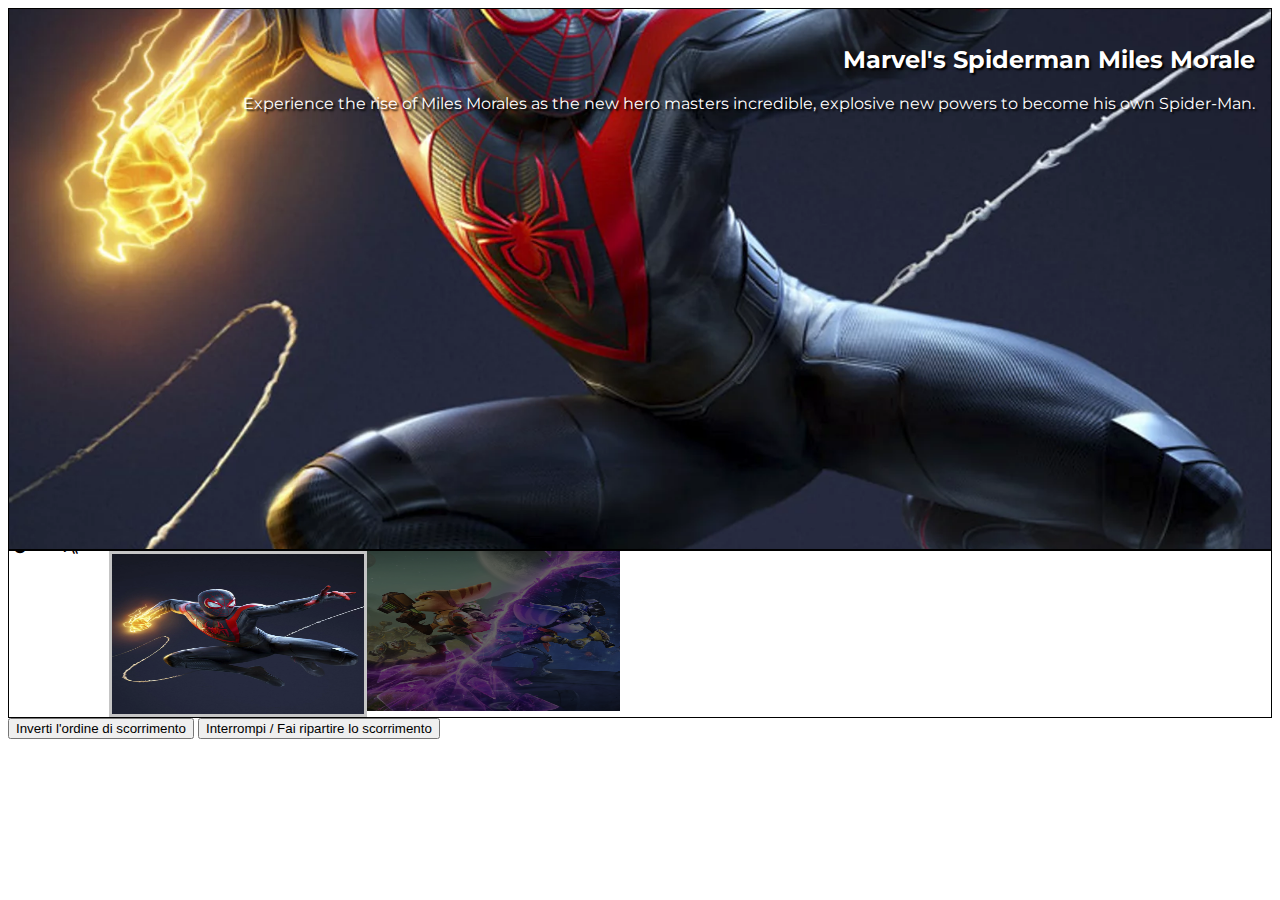
==== index.html @ 46ad8220 "add1: new project" ====
<!DOCTYPE html>
<html lang="en">
  <head>
    <meta charset="UTF-8" />
    <meta http-equiv="X-UA-Compatible" content="IE=edge" />
    <meta name="viewport" content="width=device-width, initial-scale=1.0" />

    <!-- Montserrat google font -->
    <link
      href="https://fonts.googleapis.com/css?family=Montserrat:400,500,600,700"
      rel="stylesheet"
    />

    <!-- Font-Awesome cdn v6 -->
    <link
      rel="stylesheet"
      href="https://cdnjs.cloudflare.com/ajax/libs/font-awesome/6.0.0/css/all.min.css"
    />

    <!-- Bootstrap 5.1 -->
    <link
      href="https://cdn.jsdelivr.net/npm/bootstrap@5.1.3/dist/css/bootstrap.min.css"
      rel="stylesheet"
      integrity="sha384-1BmE4kWBq78iYhFldvKuhfTAU6auU8tT94WrHftjDbrCEXSU1oBoqyl2QvZ6jIW3"
      crossorigin="anonymous"
    />

    <!-- Custom style -->
    <link rel="stylesheet" href="css/style.css" />

    <title>JS Array Carousel with Objects</title>
  </head>
  <body>
    <main>
      <div class="container-fluid p-5">
        <div class="row text-center">
          <div class="col-12 p-3" id="my-before-carousel"></div>

          <div class="col-12 p-5">
            <div
              class="my-carousel-container d-flex flex-column px-5"
              id="my-carousel"
            >
              <div class="my-carousel-images">
                <!-- immagini -->
                <!-- immagine 1 -->
                <div class="my-carousel-item active" carousel-item="1">
                  <img
                    class="img-fluid"
                    src="./img/01.webp"
                    alt="Marvel's Spiderman Miles Morale picture"
                  />
                  <div class="item-description px-3">
                    <h2>Marvel's Spiderman Miles Morale</h2>
                    <p>
                      Experience the rise of Miles Morales as the new hero
                      masters incredible, explosive new powers to become his own
                      Spider-Man.
                    </p>
                  </div>
                </div>
                <!-- /immagine 1 -->

                <!-- immagine 2 -->
                <div class="my-carousel-item" carousel-item="1">
                  <img
                    class="img-fluid"
                    src="./img/02.webp"
                    alt="Ratchet & Clank: Rift Apart"
                  />
                  <div class="item-description px-3">
                    <h2>Ratchet & Clank: Rift Apart</h2>
                    <p>
                      Go dimension-hopping with Ratchet and Clank as they take
                      on an evil emperor from another reality.
                    </p>
                  </div>
                </div>
                <!-- /immagine 2 -->

                <!-- etc .... -->
              </div>
              <div class="my-thumbnails position-relative">
                <!-- prev -->
                <div class="my-previous position-absolute">
                  <span class="my-prev-hook"></span>
                </div>
                <!-- next -->
                <div class="my-next position-absolute">
                  <span class="my-next-hook"></span>
                </div>
                <!-- immagini interne -->
                <img
                  class="img-fluid my-thumbnail active"
                  src="./img/01.webp"
                  alt="Thumbnail of Marvel's Spiderman Miles Morale picture"
                />
                <img
                  class="img-fluid my-thumbnail"
                  src="./img/02.webp"
                  alt="Thumbnail of Ratchet & Clank: Rift Apart picture"
                />
                <!-- etc ... -->
              </div>
            </div>
          </div>

          <div class="col-12 p-3" id="my-after-carousel">
            <button id="my-order-button" class="btn btn-primary">
              Inverti l'ordine di scorrimento
            </button>
            <button id="my-stop-button" class="btn btn-primary">
              Interrompi / Fai ripartire lo scorrimento
            </button>
          </div>
        </div>
      </div>
    </main>
    <script src="./js/main.js"></script>
  </body>
</html>
---- css/style.css ----
body{
    font-family: "Montserrat", sans-serif;
}

div.my-carousel-container{
    min-height: 700px;
    min-width: 800px ;
    max-width: 1350px;
    margin: 0 auto;
    /* background-color: aquamarine; */
}

div.my-carousel-images{
    /* background-color: cadetblue; */
    height: 540px;
    border: 1px solid;
}

div.my-thumbnails{
    /* background-color: violet; */
    height: 160px;
    border: 1px solid;
}

div.my-previous,
div.my-next{
    height: 40px;
    width: 40px;
    border-radius: 50%;
    padding: 5px;
    background-color: rgba(255, 255, 255, .5);
    z-index: 1;
    top: 50%;
    transform: translateY(-50%);
    cursor: pointer;
}

div.my-previous{
    left: 1rem;
}

div.my-next{
    right: 1rem;
}

div.my-previous > span::after{
    font-family: "Font Awesome 5 Free";
    font-weight: 900;
    content: "\f7fb";
    line-height: 30px;
}

div.my-next > span::after{
    font-family: "Font Awesome 5 Free";
    font-weight: 900;
    content: "\f520";
    line-height: 30px;
}

div.my-carousel-item{
    display: none;
}

div.my-carousel-item.active{
    display: block;
}

div.my-carousel-item{
    height: 100%;
    position: relative;
    display: none;
}

div.my-carousel-item img{
    height: 100%;
    width: 100%;
    object-fit: cover;
}

div.item-description{
    position: absolute;
    top: 1rem;
    right: 1rem;
    color: white;
    text-align: end;
    text-shadow: 2px 2px 2px black;
}

div#my-carousel .my-thumbnails{
    flex-basis: 20%;
    height: 100%;
    display: flex;
    overflow-x: auto;
    position: relative;
}

div#my-carousel .my-thumbnails .my-thumbnail{
    height: 160px;
    width: calc(100% / 5);
    filter: brightness(.4);
}

div#my-carousel .my-thumbnails .my-thumbnail img{
    object-fit: cover;
    height: 100%;
    width: 100%;
}

div#my-carousel .my-thumbnails .my-thumbnail.active{
    filter:brightness(1);
    border: 3px rgb(197, 197, 197) solid;
}
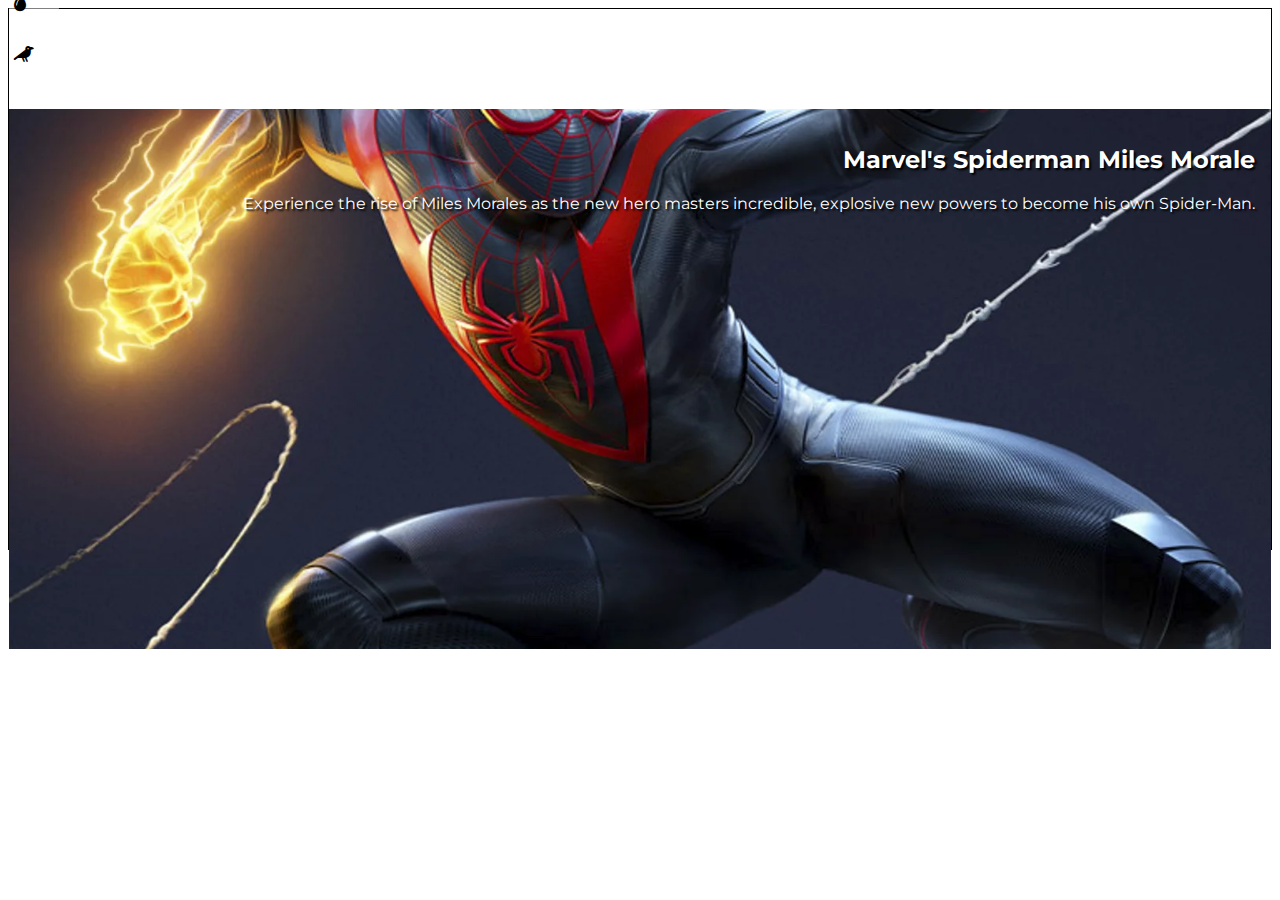
==== commit 00ba8c76: "add: milestone 1" ====
--- a/index.html
+++ b/index.html
@@ -1,87 +1,38 @@
 <!DOCTYPE html>
 <html lang="en">
-  <head>
-    <meta charset="UTF-8" />
-    <meta http-equiv="X-UA-Compatible" content="IE=edge" />
-    <meta name="viewport" content="width=device-width, initial-scale=1.0" />
 
-    <!-- Montserrat google font -->
-    <link
-      href="https://fonts.googleapis.com/css?family=Montserrat:400,500,600,700"
-      rel="stylesheet"
-    />
+<head>
+  <meta charset="UTF-8" />
+  <meta http-equiv="X-UA-Compatible" content="IE=edge" />
+  <meta name="viewport" content="width=device-width, initial-scale=1.0" />
 
-    <!-- Font-Awesome cdn v6 -->
-    <link
-      rel="stylesheet"
-      href="https://cdnjs.cloudflare.com/ajax/libs/font-awesome/6.0.0/css/all.min.css"
-    />
+  <!-- Montserrat google font -->
+  <link href="https://fonts.googleapis.com/css?family=Montserrat:400,500,600,700" rel="stylesheet" />
 
-    <!-- Bootstrap 5.1 -->
-    <link
-      href="https://cdn.jsdelivr.net/npm/bootstrap@5.1.3/dist/css/bootstrap.min.css"
-      rel="stylesheet"
-      integrity="sha384-1BmE4kWBq78iYhFldvKuhfTAU6auU8tT94WrHftjDbrCEXSU1oBoqyl2QvZ6jIW3"
-      crossorigin="anonymous"
-    />
+  <!-- Font-Awesome cdn v6 -->
+  <link rel="stylesheet" href="https://cdnjs.cloudflare.com/ajax/libs/font-awesome/6.0.0/css/all.min.css" />
 
-    <!-- Custom style -->
-    <link rel="stylesheet" href="css/style.css" />
+  <!-- Bootstrap 5.1 -->
+  <link href="https://cdn.jsdelivr.net/npm/bootstrap@5.1.3/dist/css/bootstrap.min.css" rel="stylesheet"
+    integrity="sha384-1BmE4kWBq78iYhFldvKuhfTAU6auU8tT94WrHftjDbrCEXSU1oBoqyl2QvZ6jIW3" crossorigin="anonymous" />
 
-    <title>JS Array Carousel with Objects</title>
-  </head>
-  <body>
-    <main>
-      <div class="container-fluid p-5">
-        <div class="row text-center">
-          <div class="col-12 p-3" id="my-before-carousel"></div>
+  <!-- Custom style -->
+  <link rel="stylesheet" href="css/style.css" />
 
-          <div class="col-12 p-5">
-            <div
-              class="my-carousel-container d-flex flex-column px-5"
-              id="my-carousel"
-            >
-              <div class="my-carousel-images">
-                <!-- immagini -->
-                <!-- immagine 1 -->
-                <div class="my-carousel-item active" carousel-item="1">
-                  <img
-                    class="img-fluid"
-                    src="./img/01.webp"
-                    alt="Marvel's Spiderman Miles Morale picture"
-                  />
-                  <div class="item-description px-3">
-                    <h2>Marvel's Spiderman Miles Morale</h2>
-                    <p>
-                      Experience the rise of Miles Morales as the new hero
-                      masters incredible, explosive new powers to become his own
-                      Spider-Man.
-                    </p>
-                  </div>
-                </div>
-                <!-- /immagine 1 -->
+  <title>JS Array Carousel with Objects</title>
+</head>
 
-                <!-- immagine 2 -->
-                <div class="my-carousel-item" carousel-item="1">
-                  <img
-                    class="img-fluid"
-                    src="./img/02.webp"
-                    alt="Ratchet & Clank: Rift Apart"
-                  />
-                  <div class="item-description px-3">
-                    <h2>Ratchet & Clank: Rift Apart</h2>
-                    <p>
-                      Go dimension-hopping with Ratchet and Clank as they take
-                      on an evil emperor from another reality.
-                    </p>
-                  </div>
-                </div>
-                <!-- /immagine 2 -->
+<body>
+  <main>
+    <div class="container-fluid p-5">
+      <div class="row text-center">
+        <div class="col-12 p-3" id="my-before-carousel"></div>
 
-                <!-- etc .... -->
-              </div>
-              <div class="my-thumbnails position-relative">
-                <!-- prev -->
+        <div class="col-12 p-5">
+          <div class="my-carousel-container d-flex flex-column px-5" id="my-carousel">
+            <div class="my-carousel-images">
+              <!-- immagini -->
+      
                 <div class="my-previous position-absolute">
                   <span class="my-prev-hook"></span>
                 </div>
@@ -89,8 +40,14 @@
                 <div class="my-next position-absolute">
                   <span class="my-next-hook"></span>
                 </div>
-                <!-- immagini interne -->
-                <img
+              </div>
+              <!-- etc .... -->
+            </div>
+            <!-- <div class="my-thumbnails position-relative"> -->
+              <!-- prev -->
+
+              <!-- immagini interne -->
+              <!-- <img
                   class="img-fluid my-thumbnail active"
                   src="./img/01.webp"
                   alt="Thumbnail of Marvel's Spiderman Miles Morale picture"
@@ -99,23 +56,24 @@
                   class="img-fluid my-thumbnail"
                   src="./img/02.webp"
                   alt="Thumbnail of Ratchet & Clank: Rift Apart picture"
-                />
-                <!-- etc ... -->
-              </div>
-            </div>
+                /> -->
+              <!-- etc ... -->
+            <!-- </div> -->
           </div>
+        </div>
 
-          <div class="col-12 p-3" id="my-after-carousel">
+        <!-- <div class="col-12 p-3" id="my-after-carousel">
             <button id="my-order-button" class="btn btn-primary">
               Inverti l'ordine di scorrimento
             </button>
             <button id="my-stop-button" class="btn btn-primary">
               Interrompi / Fai ripartire lo scorrimento
             </button>
-          </div>
-        </div>
+          </div> -->
       </div>
-    </main>
-    <script src="./js/main.js"></script>
-  </body>
-</html>
+    </div>
+  </main>
+  <script src="./js/main.js"></script>
+</body>
+
+</html>--- a/css/style.css
+++ b/css/style.css
@@ -36,12 +36,14 @@
 }
 
 div.my-previous{
-    left: 1rem;
+    left: 12rem;
+    top: 30rem;
 }
 
 div.my-next{
-    right: 1rem;
-}
+    right: 12rem;
+    top: 30rem;
+} 
 
 div.my-previous > span::after{
     font-family: "Font Awesome 5 Free";
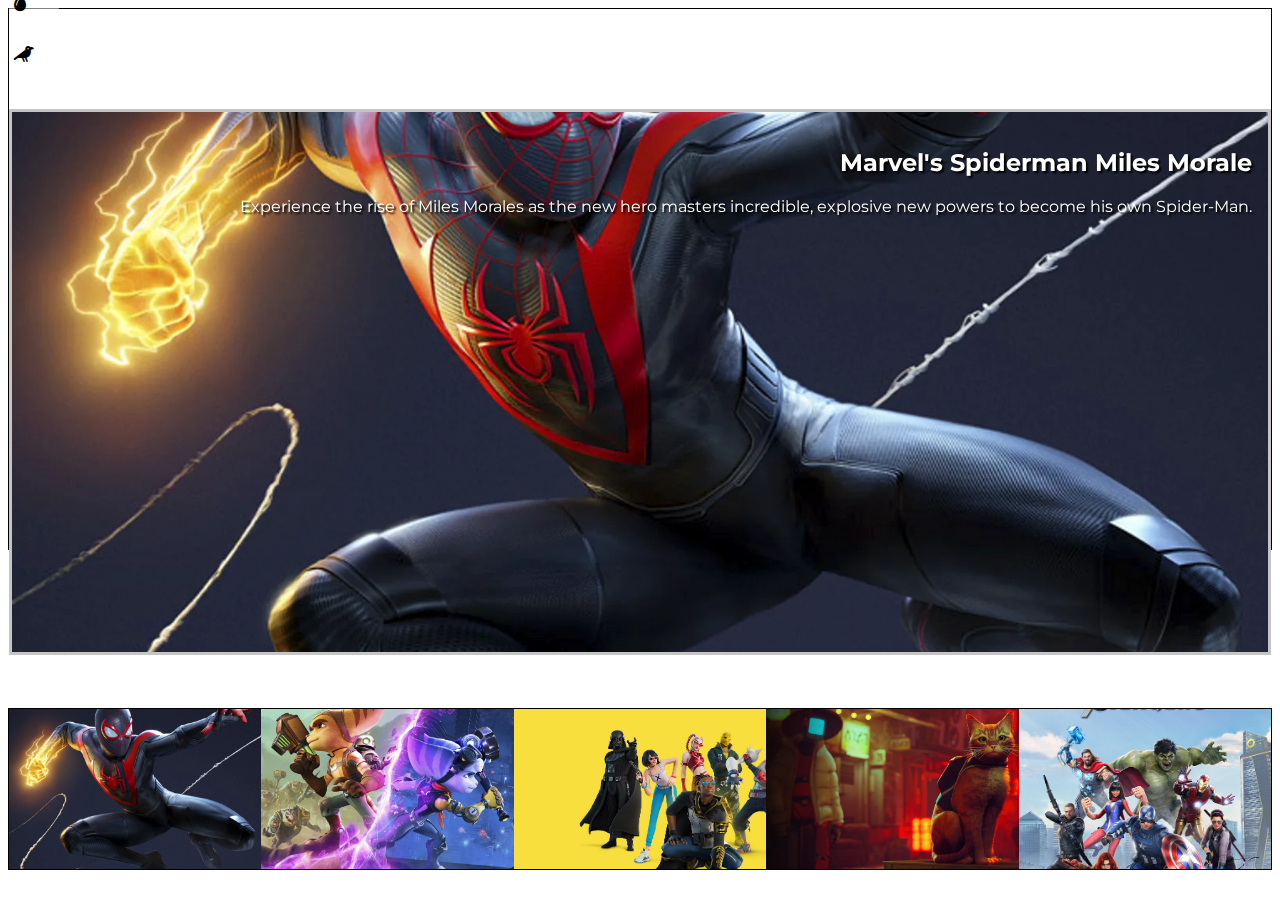
==== commit 2308c226: "add: bonus 1" ====
--- a/index.html
+++ b/index.html
@@ -43,7 +43,7 @@
               </div>
               <!-- etc .... -->
             </div>
-            <!-- <div class="my-thumbnails position-relative"> -->
+            <div class="my-thumbnails position-relative">
               <!-- prev -->
 
               <!-- immagini interne -->
@@ -58,7 +58,7 @@
                   alt="Thumbnail of Ratchet & Clank: Rift Apart picture"
                 /> -->
               <!-- etc ... -->
-            <!-- </div> -->
+            </div>
           </div>
         </div>
 
--- a/css/style.css
+++ b/css/style.css
@@ -102,7 +102,7 @@
     filter: brightness(.4);
 }
 
-div#my-carousel .my-thumbnails .my-thumbnail img{
+div#my-carousel .my-thumbnails  img{
     object-fit: cover;
     height: 100%;
     width: 100%;
@@ -113,4 +113,22 @@
     border: 3px rgb(197, 197, 197) solid;
 }
 
+.my-thumbnail {
+    object-fit: cover;
+    height: 100%;
+    width: calc(100% / 5);
+   
+}
 
+.my-thumbnails{
+    flex-basis: 20%;
+    height: 100%;
+    display: flex;
+    overflow-x: auto;
+    position: relative;
+}
+
+.active{
+    filter:brightness(1);
+    border: 3px rgb(197, 197, 197) solid;
+}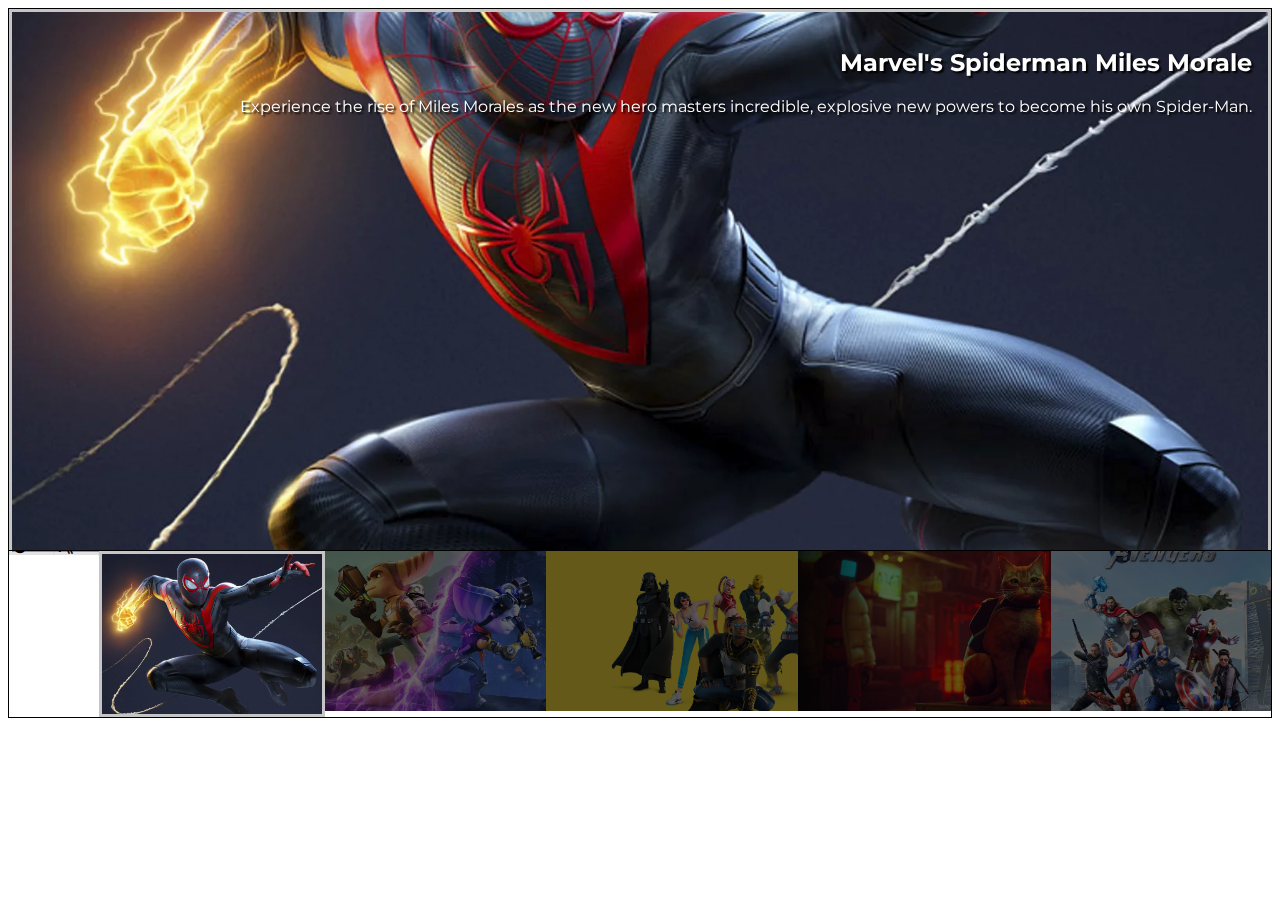
==== commit a7c84f27: "add: bonus 1 part-2" ====
--- a/index.html
+++ b/index.html
@@ -33,16 +33,10 @@
             <div class="my-carousel-images">
               <!-- immagini -->
       
-                <div class="my-previous position-absolute">
-                  <span class="my-prev-hook"></span>
-                </div>
-                <!-- next -->
-                <div class="my-next position-absolute">
-                  <span class="my-next-hook"></span>
-                </div>
+                
               </div>
               <!-- etc .... -->
-            </div>
+           
             <div class="my-thumbnails position-relative">
               <!-- prev -->
 
@@ -58,7 +52,15 @@
                   alt="Thumbnail of Ratchet & Clank: Rift Apart picture"
                 /> -->
               <!-- etc ... -->
+              <div class="my-previous position-absolute">
+                <span class="my-prev-hook"></span>
+              </div>
+              <!-- next -->
+              <div class="my-next position-absolute">
+                <span class="my-next-hook"></span>
+              </div>
             </div>
+          </div>
           </div>
         </div>
 
--- a/css/style.css
+++ b/css/style.css
@@ -36,13 +36,13 @@
 }
 
 div.my-previous{
-    left: 12rem;
-    top: 30rem;
+    left: 1rem;
+    /* top: 30rem; */
 }
 
 div.my-next{
-    right: 12rem;
-    top: 30rem;
+    right: 1rem;
+    /* top: 30rem; */
 } 
 
 div.my-previous > span::after{
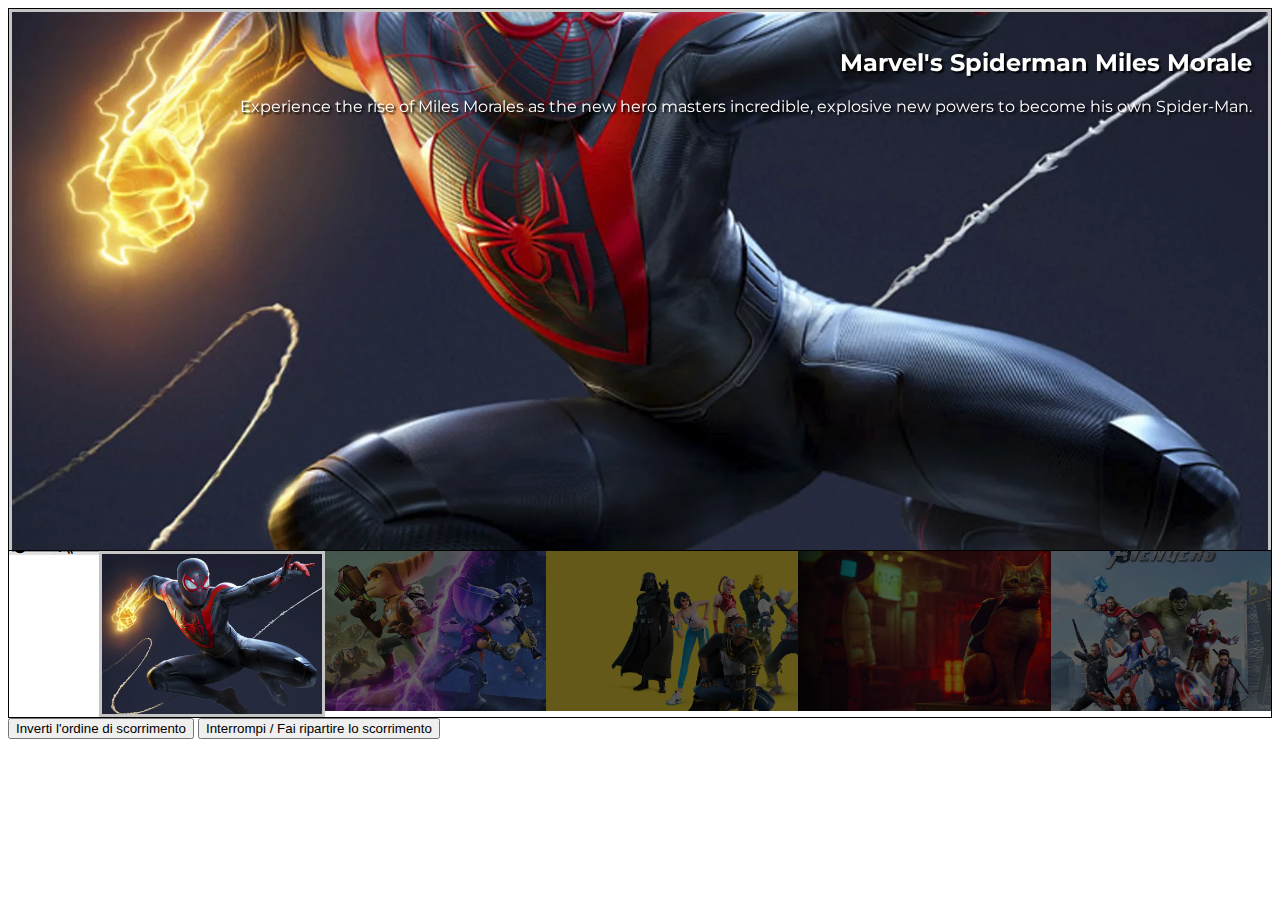
==== commit 9b75b277: "add: bonus 2 e 3 fix fuction interval" ====
--- a/index.html
+++ b/index.html
@@ -64,14 +64,14 @@
           </div>
         </div>
 
-        <!-- <div class="col-12 p-3" id="my-after-carousel">
+        <div class="col-12 p-3" id="my-after-carousel">
             <button id="my-order-button" class="btn btn-primary">
               Inverti l'ordine di scorrimento
             </button>
             <button id="my-stop-button" class="btn btn-primary">
               Interrompi / Fai ripartire lo scorrimento
             </button>
-          </div> -->
+          </div>
       </div>
     </div>
   </main>
